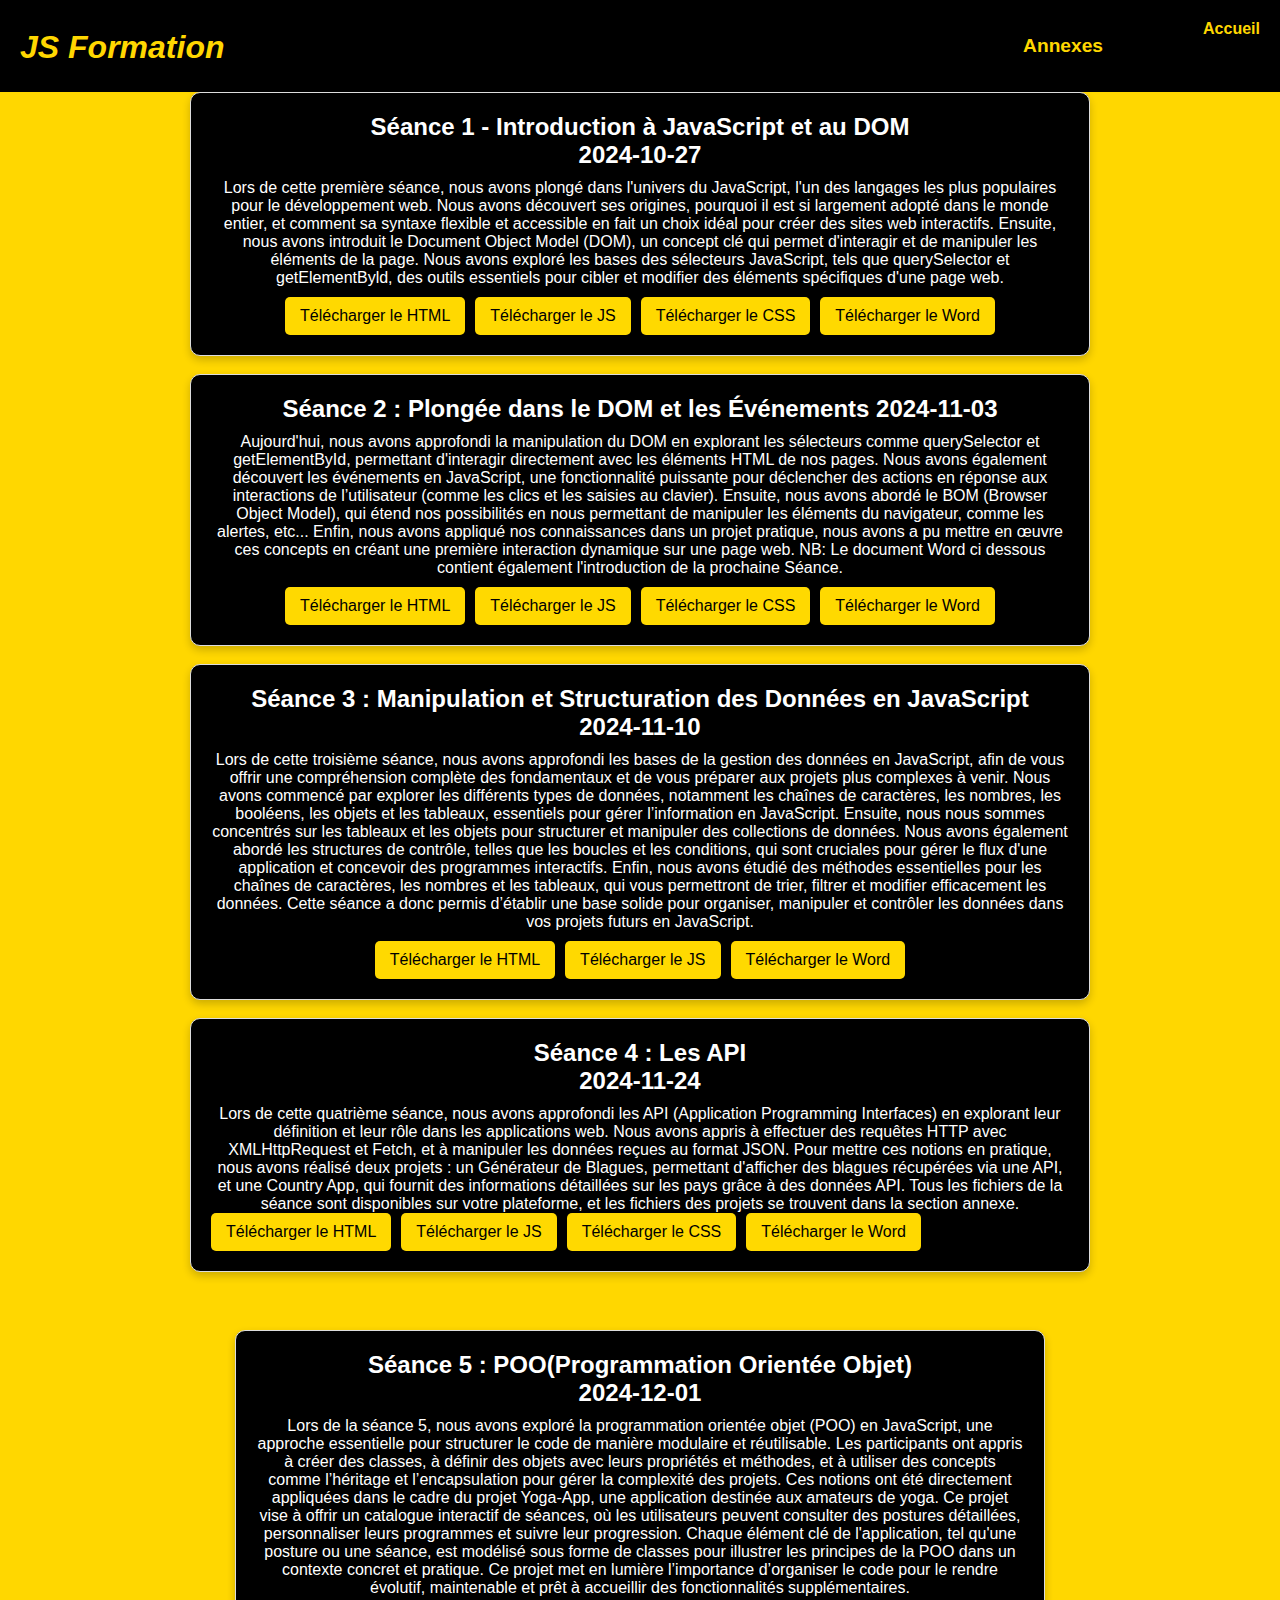
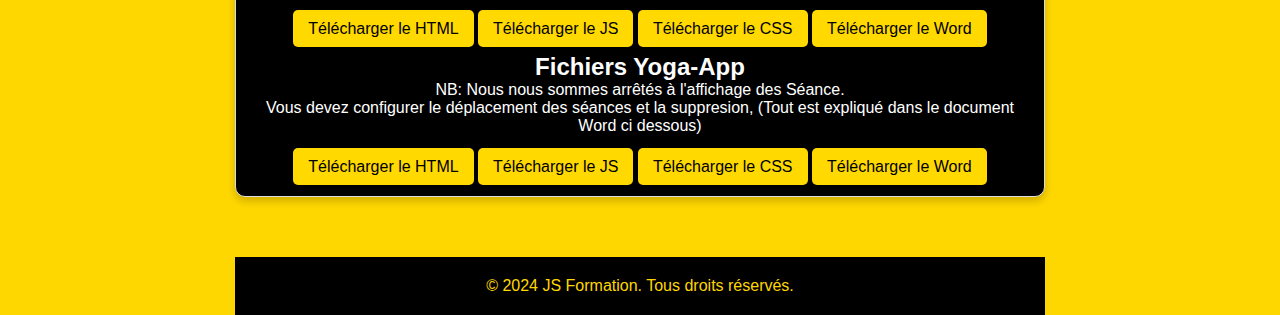
==== seances/index.html @ 29470d85 "Add all files" ====
<!DOCTYPE html>
<html lang="fr">
<head>
    <meta charset="UTF-8">
    <meta name="viewport" content="width=device-width, initial-scale=1.0">
    <title>Formation JavaScript</title>
    <link rel="stylesheet" href="../style.css">
    <link rel="stylesheet" href="./style.css">
</head>
<body>

    <!-- En-tête -->
    <header>
        <div class="logo">
            <h1>JS Formation</h1>
        </div>
        <p id="username"></p>
        <nav>
            <ul>
                <li>
                <div class="dropdown-container">
                    <button class="dropdown-button">Annexes</button>
                    <div class="dropdown-content">
                        <a href="https://github.com/Jeovany-Afana/Calco.git" target="_blank">HTML/CSS Calculatrice</a>
                        <a href="https://github.com/Jeovany-Afana/Generateur-Mot-de-Passe.git" target="_blank">HTML/CSS Générateur de MDP</a>
                        <a href="https://github.com/Jeovany-Afana/Form-Checker.git" target="_blank">HTML/CSS Form-Checker</a>
                        <a href="https://github.com/Jeovany-Afana/Seance4-CountryApp.git" target="_blank">Country App</a>
                        <a href="https://github.com/Jeovany-Afana/Generateur-de-blagues.git" target="_blank">Générateur de blagues</a>
                    </div>
                </div>
            </li>
                <li><a href="../index.html">Accueil</a></li>
                
            </ul>
        </nav>
    </header>


    <div id="session-container">
        <div class="session-box">
            <div class="session-header">
                Séance 1 - Introduction à
JavaScript et au DOM <br>
2024-10-27
            </div>

            <div class="session-description">
                Lors de cette première séance, nous avons
plongé dans l'univers du JavaScript, l'un
des langages les plus populaires pour le
développement web. Nous avons
découvert ses origines, pourquoi il est si
largement adopté dans le monde entier, et
comment sa syntaxe flexible et accessible
en fait un choix idéal pour créer des sites
web interactifs. Ensuite, nous avons
introduit le Document Object Model
(DOM), un concept clé qui permet
d'interagir et de manipuler les éléments de
la page. Nous avons exploré les bases des
sélecteurs JavaScript, tels que
querySelector et getElementByld, des
outils essentiels pour cibler et modifier
des éléments spécifiques d'une page web.    </div>
            <div class="download-buttons">
                <a href="../Seance 1/index.html" class="download-button" target="_blank" download="index.html">Télécharger le HTML</a>
                <a href="../Seance 1/index.js" class="download-button" target="_blank" download="index.js">Télécharger le JS</a>
                <a href="../Seance 1/style.css" class="download-button" target="_blank" download="style.css">Télécharger le CSS</a>
                <a href="../Seance 1/Introduction_JS_Syntaxe_Cours (2) (1).docx" class="download-button" target="_blank" download="resumer.docx">Télécharger le Word</a>
            </div>
        </div>
    </div>

<br>

    <div id="session-container">
        <div class="session-box">
            <div class="session-header">
                Séance 2 : Plongée dans le DOM et les Événements
2024-11-03
            </div>

            <div class="session-description">
                Aujourd'hui, nous avons approfondi la manipulation du DOM en explorant les sélecteurs comme querySelector et getElementById, permettant d'interagir directement avec les éléments HTML de nos pages. Nous avons également découvert les événements en JavaScript, une fonctionnalité puissante pour déclencher des actions en réponse aux interactions de l’utilisateur (comme les clics et les saisies au clavier). Ensuite, nous avons abordé le BOM (Browser Object Model), qui étend nos possibilités en nous permettant de manipuler les éléments du navigateur, comme les alertes, etc... Enfin, nous avons appliqué nos connaissances dans un projet pratique, nous avons a pu mettre en œuvre ces concepts en créant une première interaction dynamique sur une page web. NB: Le document Word ci dessous contient également l'introduction de la prochaine Séance.
            </div>
            <div class="download-buttons">
                <a href="../SEANCE 2/index.html" class="download-button" target="_blank" download="index.html">Télécharger le HTML</a>
                <a href="../SEANCE 2/index.js" class="download-button" target="_blank" download="index.js">Télécharger le JS</a>
                <a href="../SEANCE 2/./style.css" class="download-button" target="_blank" download="style.css">Télécharger le CSS</a>
                <a href="../SEANCE 2/Séance 2 (2).docx" class="download-button" target="_blank" download="resumer.docx">Télécharger le Word</a>
            </div>
        </div>
    </div>

<br>
    <div id="session-container">
        <div class="session-box">
            <div class="session-header">
               
Séance 3 : Manipulation et Structuration des Données en JavaScript
<br>2024-11-10
            </div>

            <div class="session-description">
                Lors de cette troisième séance, nous avons approfondi les bases de la gestion des données en JavaScript, afin de vous offrir une compréhension complète des fondamentaux et de vous préparer aux projets plus complexes à venir. Nous avons commencé par explorer les différents types de données, notamment les chaînes de caractères, les nombres, les booléens, les objets et les tableaux, essentiels pour gérer l’information en JavaScript. Ensuite, nous nous sommes concentrés sur les tableaux et les objets pour structurer et manipuler des collections de données. Nous avons également abordé les structures de contrôle, telles que les boucles et les conditions, qui sont cruciales pour gérer le flux d'une application et concevoir des programmes interactifs. Enfin, nous avons étudié des méthodes essentielles pour les chaînes de caractères, les nombres et les tableaux, qui vous permettront de trier, filtrer et modifier efficacement les données. Cette séance a donc permis d’établir une base solide pour organiser, manipuler et contrôler les données dans vos projets futurs en JavaScript.      </div>
            <div class="download-buttons">
                <a href="../Séance 3/index.html" class="download-button" target="_blank" download="index.html">Télécharger le HTML</a>
                <a href="../Séance 3/index.js" class="download-button" target="_blank" download="index.js">Télécharger le JS</a>
                <a href="../Séance 3/Traitement des données (Autosaved).docx" class="download-button" target="_blank" download="resumer.docx">Télécharger le Word</a>
            </div>
        </div>
    </div>

    <br>
    <div id="session-container">
        <div class="session-box">
            <div class="session-header">
               
Séance 4 : Les API
<br>2024-11-24
            </div>

            <div class="session-description">
                Lors de cette quatrième séance, nous avons approfondi les API (Application Programming Interfaces) en explorant leur définition et leur rôle dans les applications web. Nous avons appris à effectuer des requêtes HTTP avec XMLHttpRequest et Fetch, et à manipuler les données reçues au format JSON. Pour mettre ces notions en pratique, nous avons réalisé deux projets : un Générateur de Blagues, permettant d'afficher des blagues récupérées via une API, et une Country App, qui fournit des informations détaillées sur les pays grâce à des données API. Tous les fichiers de la séance sont disponibles sur votre plateforme, et les fichiers des projets se trouvent dans la section annexe.   <div class="download-buttons">
                <a href="../Séance 4/index.html" class="download-button" target="_blank" download="index.html">Télécharger le HTML</a>
                <a href="../Séance 4/index.js" class="download-button" target="_blank" download="index.js">Télécharger le JS</a>
                <a href="../Séance 4/style.css" class="download-button" target="_blank" download="style.css">Télécharger le CSS</a>
                <a href="../Séance 4/API.docx" class="download-button" target="_blank" download="resumer.docx">Télécharger le Word</a>
            </div>
        </div>
    </div>


    <br>
    <div id="session-container">
        <div class="session-box">
            <div class="session-header">
               
Séance 5 : POO(Programmation Orientée Objet)
<br>2024-12-01
            </div>

            <div class="session-description">
                Lors de la séance 5, nous avons exploré la programmation orientée objet (POO) en JavaScript, une approche essentielle pour structurer le code de manière modulaire et réutilisable. Les participants ont appris à créer des classes, à définir des objets avec leurs propriétés et méthodes, et à utiliser des concepts comme l’héritage et l’encapsulation pour gérer la complexité des projets. Ces notions ont été directement appliquées dans le cadre du projet Yoga-App, une application destinée aux amateurs de yoga. Ce projet vise à offrir un catalogue interactif de séances, où les utilisateurs peuvent consulter des postures détaillées, personnaliser leurs programmes et suivre leur progression. Chaque élément clé de l'application, tel qu'une posture ou une séance, est modélisé sous forme de classes pour illustrer les principes de la POO dans un contexte concret et pratique. Ce projet met en lumière l’importance d’organiser le code pour le rendre évolutif, maintenable et prêt à accueillir des fonctionnalités supplémentaires. 
                <div style="margin-top: 3%;">
                <a href="../POO/index.html" class="download-button" target="_blank" download="index.html">Télécharger le HTML</a>
                <a href="../POO/index.js" class="download-button" target="_blank" download="index.js">Télécharger le JS</a>
                <a href="../POO/style.css" class="download-button" target="_blank" download="style.css">Télécharger le CSS</a>
                <a href="../POO/La POO.docx" class="download-button" target="_blank" download="resumer.docx">Télécharger le Word</a>
            </div>


            <div class="session-description" style="margin-top: 2%;">
                <h2>Fichiers Yoga-App</h2>
                NB: Nous nous sommes arrêtés à l'affichage des Séance.
                <br>
                Vous devez configurer le déplacement des séances et la suppresion, (Tout est expliqué dans le document Word ci dessous)
                <div style="margin-top: 3%;">
                <a href="../Projet Yoga/index.html" class="download-button" target="_blank" download="index.html">Télécharger le HTML</a>
                <a href="../Projet Yoga/index.js" class="download-button" target="_blank" download="index.js">Télécharger le JS</a>
                <a href="../Projet Yoga/style.css" class="download-button" target="_blank" download="style.css">Télécharger le CSS</a>
                <a href="../POO/Yoga App/docu-yoga.docx" class="download-button" target="_blank" download="yogaApp.docx">Télécharger le Word</a>
            </div>


            
            </div>
        </div>
    </div>



    <!-- Pied de page -->
    <footer>
        <p>&copy; 2024 JS Formation. Tous droits réservés.</p>
    </footer>

</body>
</html>
---- style.css ----
/* Style global */
* {
    margin: 0;
    padding: 0;
    box-sizing: border-box;
    font-family: 'Arial', sans-serif;
}

body {
    background-color: #FFD700;
    color: #333;
    overflow-x: hidden;
}

/* En-tête */
header {
    background-color: #000;
    color: #FFD700;
    padding: 20px 0;
    display: flex;
    justify-content: space-between;
    align-items: center;
}

header h1 {
    margin-left: 20px;
}

header p
{
    font-family: 'Gill Sans', 'Gill Sans MT', Calibri, 'Trebuchet MS', sans-serif;
    font-size: 2rem;
    font-weight: bold;
}

nav ul {
    list-style: none;
    display: flex;
}

nav ul li {
    margin: 0 20px;
}

nav ul li a {
    text-decoration: none;
    color: #FFD700;
    font-weight: bold;
    transition: color 0.3s;
}

nav ul li a:hover {
    color: #fff;
}

/* Section principale (Hero) */
.hero {
    background-color: #FFD700;
    color: #000;
    display: flex;
    align-items: center;
    justify-content: space-between;
    text-align: center;
    height: 90vh;
    padding: 0 20px;
    gap: 20px;
}

.hero-content {
    flex: 1;
    padding: 20px;
}

.hero h2 {
    font-size: 3rem;
    margin-bottom: 20px;
}

.hero p {
    font-size: 1.2rem;
    margin-bottom: 40px;
}

.cta-button {
    background-color: #000;
    color: #FFD700;
    padding: 15px 30px;
    text-decoration: none;
    font-weight: bold;
    border-radius: 5px;
    transition: background-color 0.3s;
}

.cta-button:hover {
    background-color: #333;
}

.hero-image {
    max-width: 400px;
    width: 40%;
    height: auto;
    object-fit: contain;
}

/* Section À propos */
.about-section {
    padding: 60px 20px;
    background-color: #f4f4f4;
    text-align: center;
}

.about-section h2 {
    font-size: 2.5rem;
    color: #333;
    margin-bottom: 20px;
}

.about-section p {
    font-size: 1.2rem;
    color: #666;
    max-width: 800px;
    margin: 0 auto;
}

/* Section Programme */
.programme-section {
    padding: 60px 20px;
    background-color: #000;
    color: #FFD700;
    text-align: center;
}

.programme-section h2 {
    font-size: 2.5rem;
    margin-bottom: 20px;
}

.programme-section ul {
    list-style: none;
    max-width: 800px;
    margin: 0 auto;
    padding: 0;
}

.programme-section ul li {
    font-size: 1.2rem;
    padding: 10px 0;
    border-bottom: 1px solid #FFD700;
}

/* Pied de page */
footer {
    background-color: #000;
    color: #FFD700;
    text-align: center;
    padding: 20px;
    margin-top: 40px;
}

/* Responsiveness */
@media (max-width: 768px) {
    .hero {
        flex-direction: column;
        height: auto;
        padding: 40px 20px;
    }

    .hero h2 {
        font-size: 2.5rem;
    }

    .hero p {
        font-size: 1rem;
    }

    .hero-image {
        max-width: 300px;
        width: 70%;
        margin-top: 20px;
    }
}

@media (max-width: 480px) {
    .hero h2 {
        font-size: 2rem;
    }

    .hero p {
        font-size: 0.9rem;
    }

    .hero-image {
        max-width: 250px;
        width: 100%;
    }

    .cta-button {
        padding: 10px 20px;
        font-size: 0.9rem;
    }

    .about-section h2, .programme-section h2 {
        font-size: 2rem;
    }

    .about-section p, .programme-section ul li {
        font-size: 1rem;
    }
}


/*CSS Pour le bouton login*/
.login-button {
    margin-top: 0.5%;
    display: inline-block; /* Pour que le lien soit comme un bouton */
    padding: 10px 20px; /* Espacement à l'intérieur */
    background-color: black; /* Couleur du fond du bouton */
    color: #FFD700; /* Couleur du texte */
    text-align: center; /* Centrer le texte */
    text-decoration: none; /* Enlever le soulignement */
    border-radius: 5px; /* Coins arrondis */
    transition: background-color 0.3s ease; /* Transition douce pour l'effet de survol */
    cursor: pointer; /* Curseur de pointeur */
  }
  
  .login-button:hover {
    background-color: #b3a700; /* Couleur de fond au survol */
  }


  /* Bouton de déconnexion */
/* Styles pour le bouton de déconnexion */
.logout-button {
  background-color: #ff4d4d; /* Couleur de fond rouge */
  color: white; /* Couleur du texte */
  border: none; /* Pas de bordure */
  border-radius: 5px; /* Coins arrondis */
  padding: 10px 20px; /* Espacement intérieur */
  font-size: 16px; /* Taille de la police */
  cursor: pointer; /* Curseur en forme de main */
  transition: background-color 0.3s, transform 0.2s; /* Transitions pour les effets */
  margin-bottom: 0.5%;
  margin-top: 0.5%;
}

.logout-button:hover {
  background-color: #ff1a1a; /* Couleur de fond lors du survol */
  transform: scale(1.05); /* Effet d'agrandissement */
}

.logout-button:active {
  transform: scale(0.95); /* Effet d'enfoncement */
}
---- seances/style.css ----
h1
{
    margin-top: 1%;
    font-style: italic;
    text-align: center;
}

#session-container {
    margin: 0 auto;
    text-align: center;
    display: flex;
    flex-direction: column;
    gap: 20px;
    width: 90%;
    max-width: 900px;
}

.session-box {

    background-color: #000000;
    border: 1px solid #ddd;
    box-shadow: 0 4px 8px rgba(0, 0, 0, 0.2);
    border-radius: 10px;
    padding: 20px;
    display: flex;
    flex-direction: column;
    gap: 10px;
}

.session-header {
    font-size: 1.5em;
    color: #ffffff;
    font-weight: bold;
}

.session-description {
    font-size: 1em;
    color: #ffffff;
}

.download-buttons {
    margin: 0 auto;
    display: flex;
    gap: 10px;
    flex-wrap: wrap;
}

.download-button {
    padding: 10px 15px;
    background-color: #ffd900;
    color: rgb(0, 0, 0);
    text-align: center;
    border: none;
    border-radius: 5px;
    font-size: 1em;
    cursor: pointer;
    text-decoration: none;
    transition: background-color 0.3s;
}

.download-button:hover {
    background-color: #fcfcfc;
}



/* Conteneur de la liste déroulante */
.dropdown-container {
    position: relative;
    width: 200px;
}

/* Bouton principal */
.dropdown-button {
    background-color: #000;
    color: #FFD700;
    padding: 15px 20px;
    font-size: 1.2em;
    font-weight: bold;
    text-align: center;
    border: none;
    cursor: pointer;
    width: 100%;
    transition: background-color 0.3s;
}

/* Effet hover pour le bouton */
.dropdown-button:hover {
    background-color: #333;
}

/* Liste déroulante */
.dropdown-content {
    display: none;
    position: absolute;
    top: 100%;
    left: 0;
    background-color: #000;
    width: 100%;
    border-radius: 0 0 5px 5px;
    overflow: hidden;
    z-index: 1;
}

/* Style des liens dans la liste */
.dropdown-content a {
    color: #FFD700;
    padding: 10px 15px;
    text-decoration: none;
    display: block;
    font-size: 1em;
    transition: background-color 0.3s;
}

/* Effet hover pour les liens */
.dropdown-content a:hover {
    background-color: #333;
}

/* Affichage de la liste déroulante au clic */
.dropdown-container:hover .dropdown-content {
    display: block;
}

/* Responsive */
@media (max-width: 768px) {
    .dropdown-button {
        font-size: 1em;
        padding: 12px 16px;
    }
}
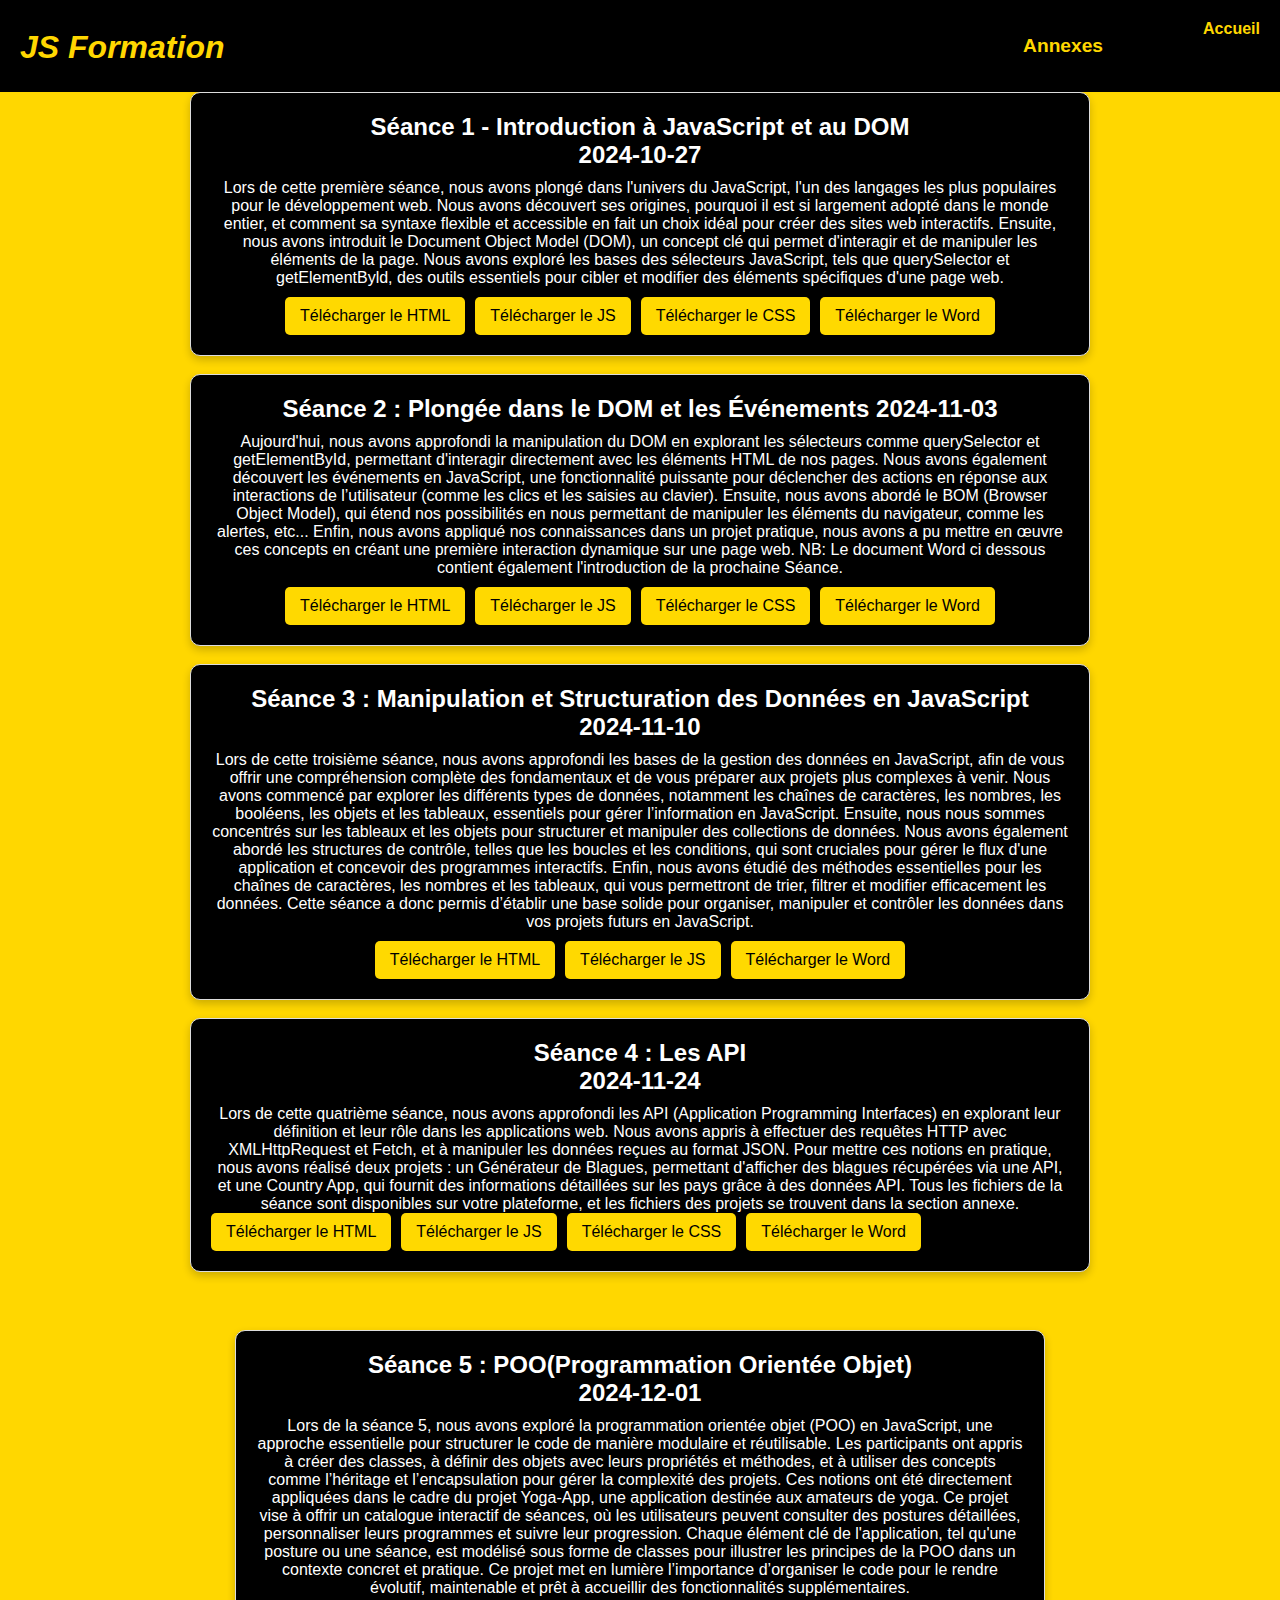
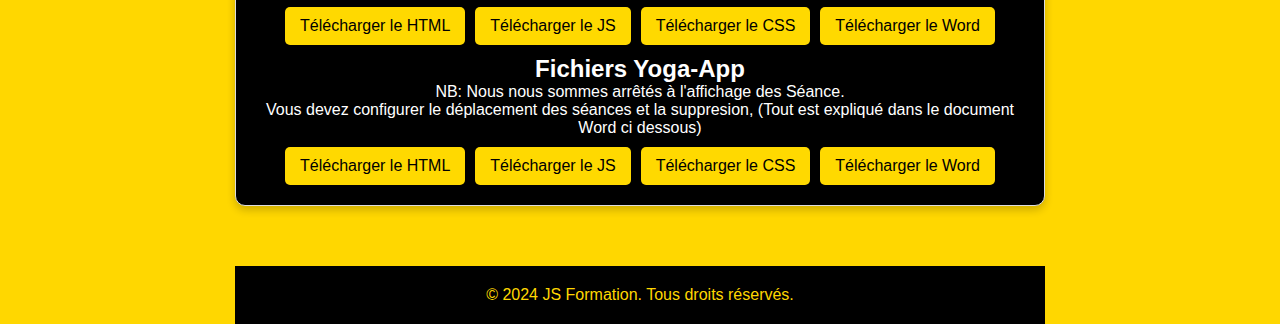
==== commit 362eccdc: "Réglage du HTML" ====
--- a/seances/index.html
+++ b/seances/index.html
@@ -142,31 +142,34 @@
 
             <div class="session-description">
                 Lors de la séance 5, nous avons exploré la programmation orientée objet (POO) en JavaScript, une approche essentielle pour structurer le code de manière modulaire et réutilisable. Les participants ont appris à créer des classes, à définir des objets avec leurs propriétés et méthodes, et à utiliser des concepts comme l’héritage et l’encapsulation pour gérer la complexité des projets. Ces notions ont été directement appliquées dans le cadre du projet Yoga-App, une application destinée aux amateurs de yoga. Ce projet vise à offrir un catalogue interactif de séances, où les utilisateurs peuvent consulter des postures détaillées, personnaliser leurs programmes et suivre leur progression. Chaque élément clé de l'application, tel qu'une posture ou une séance, est modélisé sous forme de classes pour illustrer les principes de la POO dans un contexte concret et pratique. Ce projet met en lumière l’importance d’organiser le code pour le rendre évolutif, maintenable et prêt à accueillir des fonctionnalités supplémentaires. 
-                <div style="margin-top: 3%;">
+            </div>
+            <div class="download-buttons">
                 <a href="../POO/index.html" class="download-button" target="_blank" download="index.html">Télécharger le HTML</a>
                 <a href="../POO/index.js" class="download-button" target="_blank" download="index.js">Télécharger le JS</a>
                 <a href="../POO/style.css" class="download-button" target="_blank" download="style.css">Télécharger le CSS</a>
                 <a href="../POO/La POO.docx" class="download-button" target="_blank" download="resumer.docx">Télécharger le Word</a>
             </div>
 
-
-            <div class="session-description" style="margin-top: 2%;">
+            <div class="session-description">
                 <h2>Fichiers Yoga-App</h2>
                 NB: Nous nous sommes arrêtés à l'affichage des Séance.
                 <br>
-                Vous devez configurer le déplacement des séances et la suppresion, (Tout est expliqué dans le document Word ci dessous)
-                <div style="margin-top: 3%;">
+                Vous devez configurer le déplacement des séances et la suppresion, (Tout est expliqué dans le document Word ci dessous)    
+            </div>
+
+            <div class="download-buttons">
                 <a href="../Projet Yoga/index.html" class="download-button" target="_blank" download="index.html">Télécharger le HTML</a>
                 <a href="../Projet Yoga/index.js" class="download-button" target="_blank" download="index.js">Télécharger le JS</a>
                 <a href="../Projet Yoga/style.css" class="download-button" target="_blank" download="style.css">Télécharger le CSS</a>
                 <a href="../POO/Yoga App/docu-yoga.docx" class="download-button" target="_blank" download="yogaApp.docx">Télécharger le Word</a>
-            </div>
-
-
             
             </div>
         </div>
-    </div>
+
+        
+          
+          
+ 
 
 
 
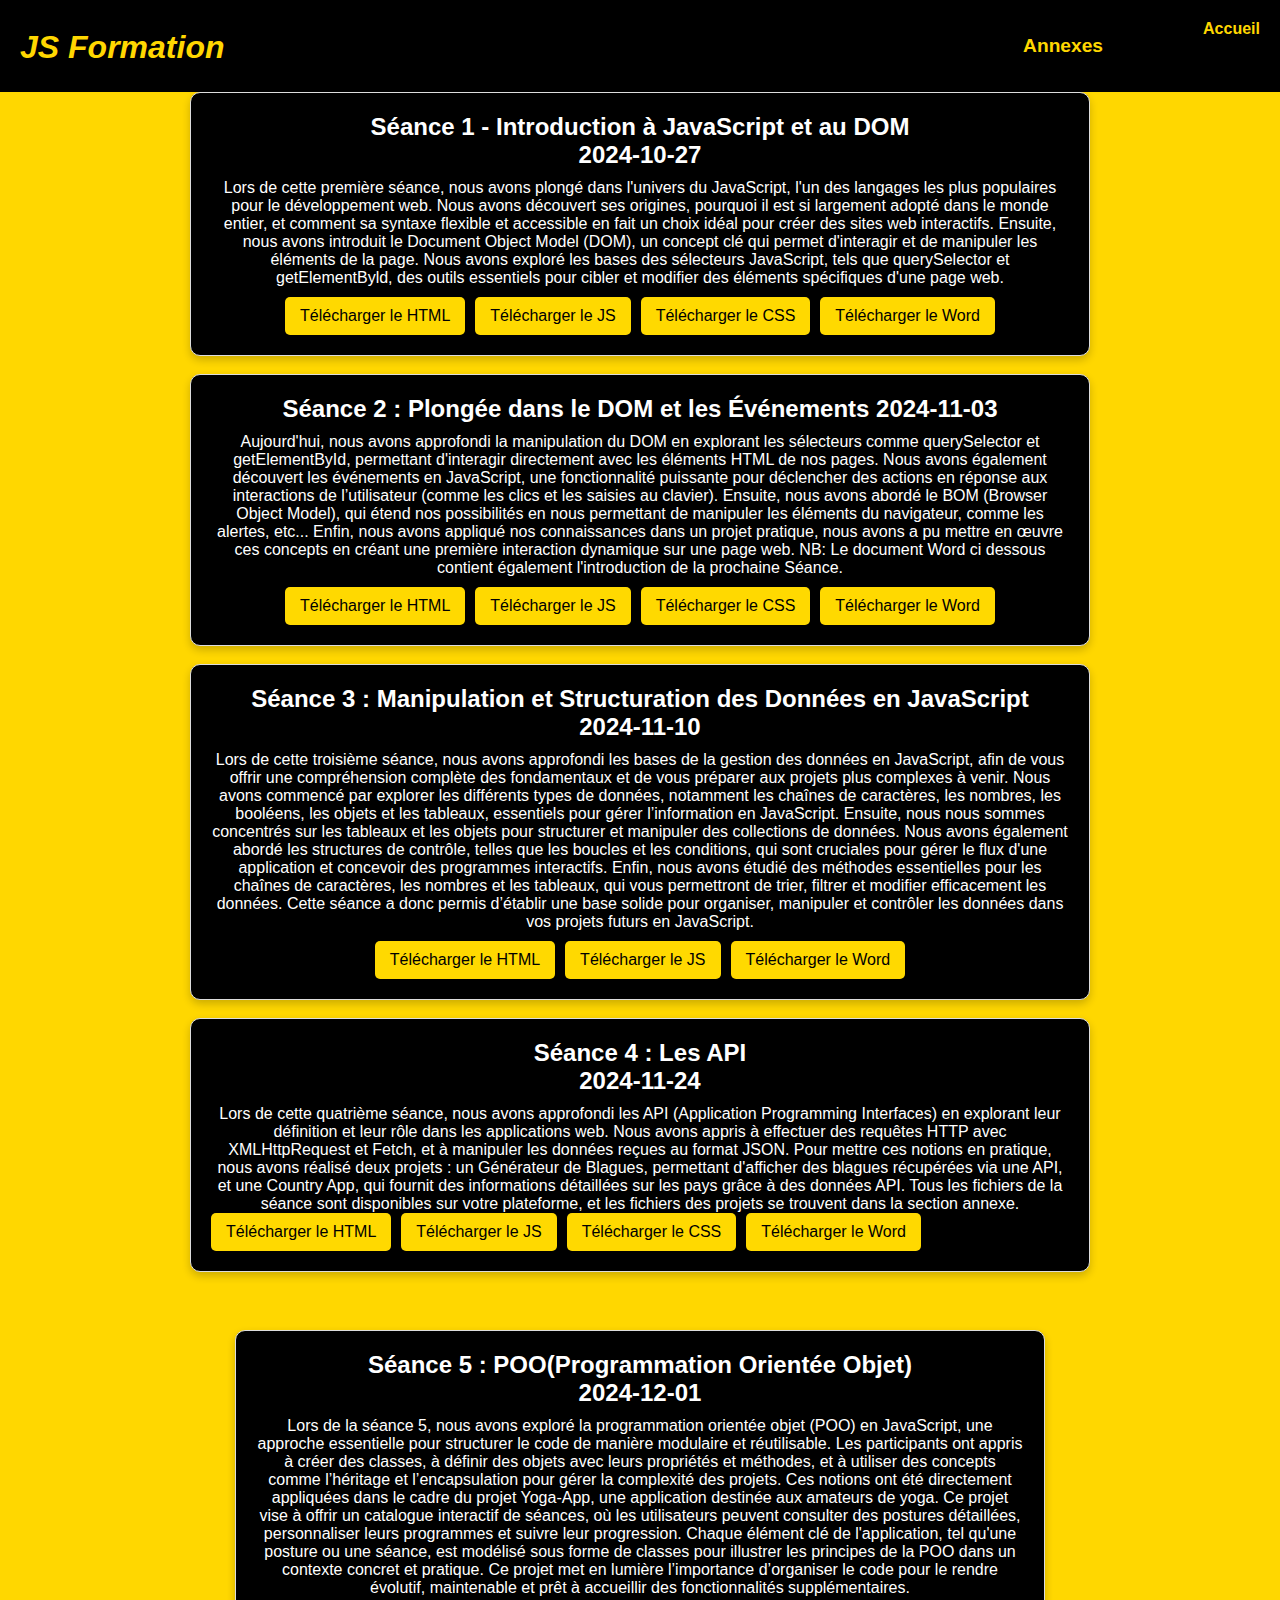
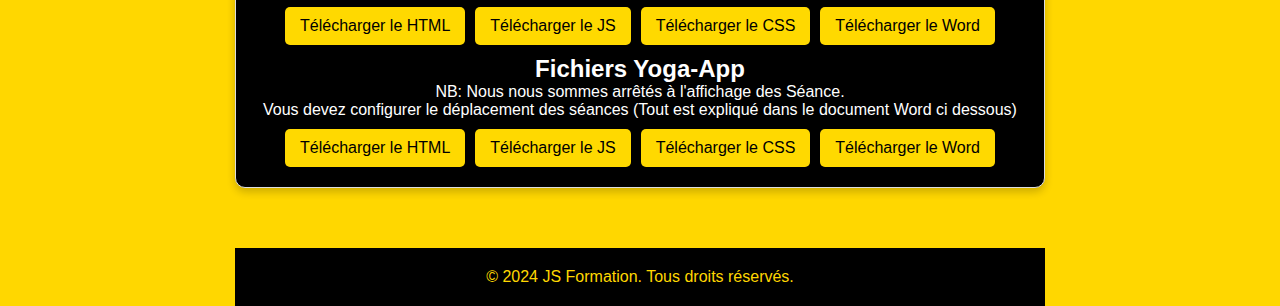
==== commit a2d53ff8: "Update index.html" ====
--- a/seances/index.html
+++ b/seances/index.html
@@ -154,7 +154,7 @@
                 <h2>Fichiers Yoga-App</h2>
                 NB: Nous nous sommes arrêtés à l'affichage des Séance.
                 <br>
-                Vous devez configurer le déplacement des séances et la suppresion, (Tout est expliqué dans le document Word ci dessous)    
+                Vous devez configurer le déplacement des séances (Tout est expliqué dans le document Word ci dessous)    
             </div>
 
             <div class="download-buttons">
